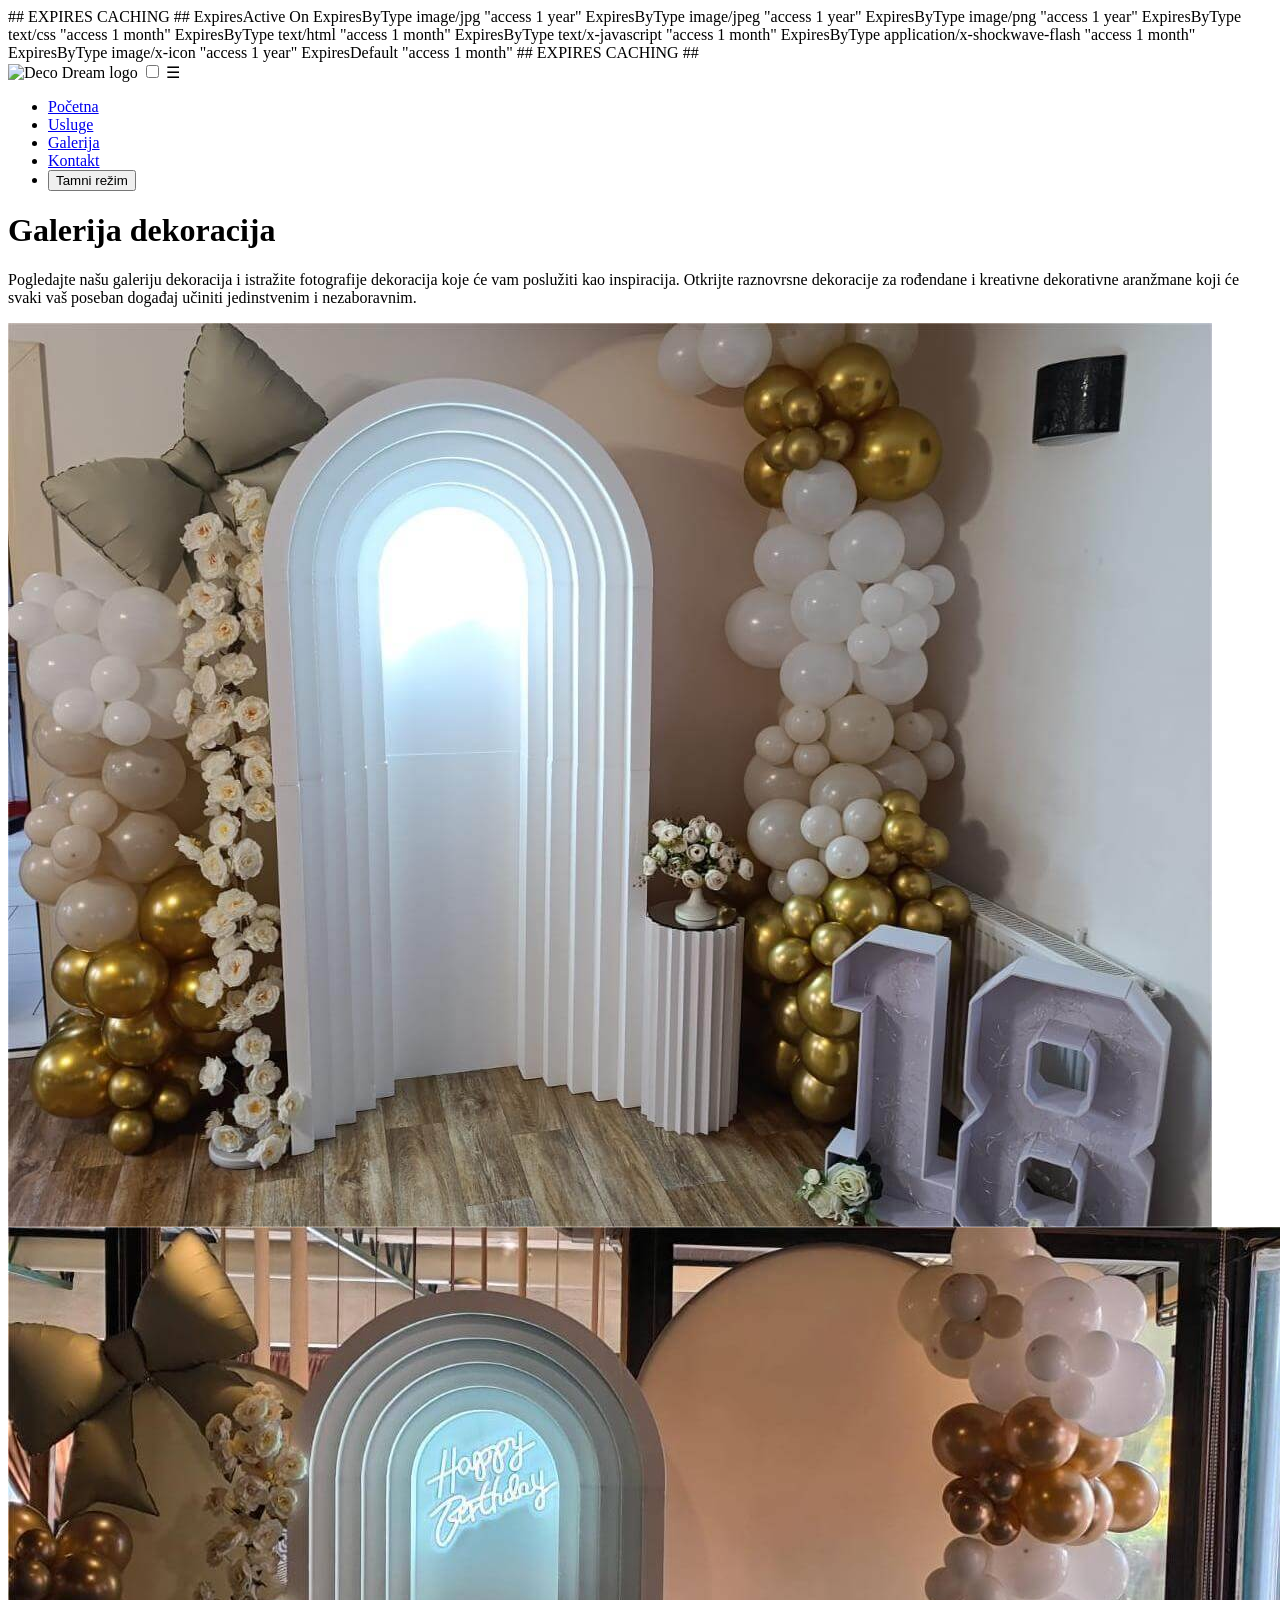
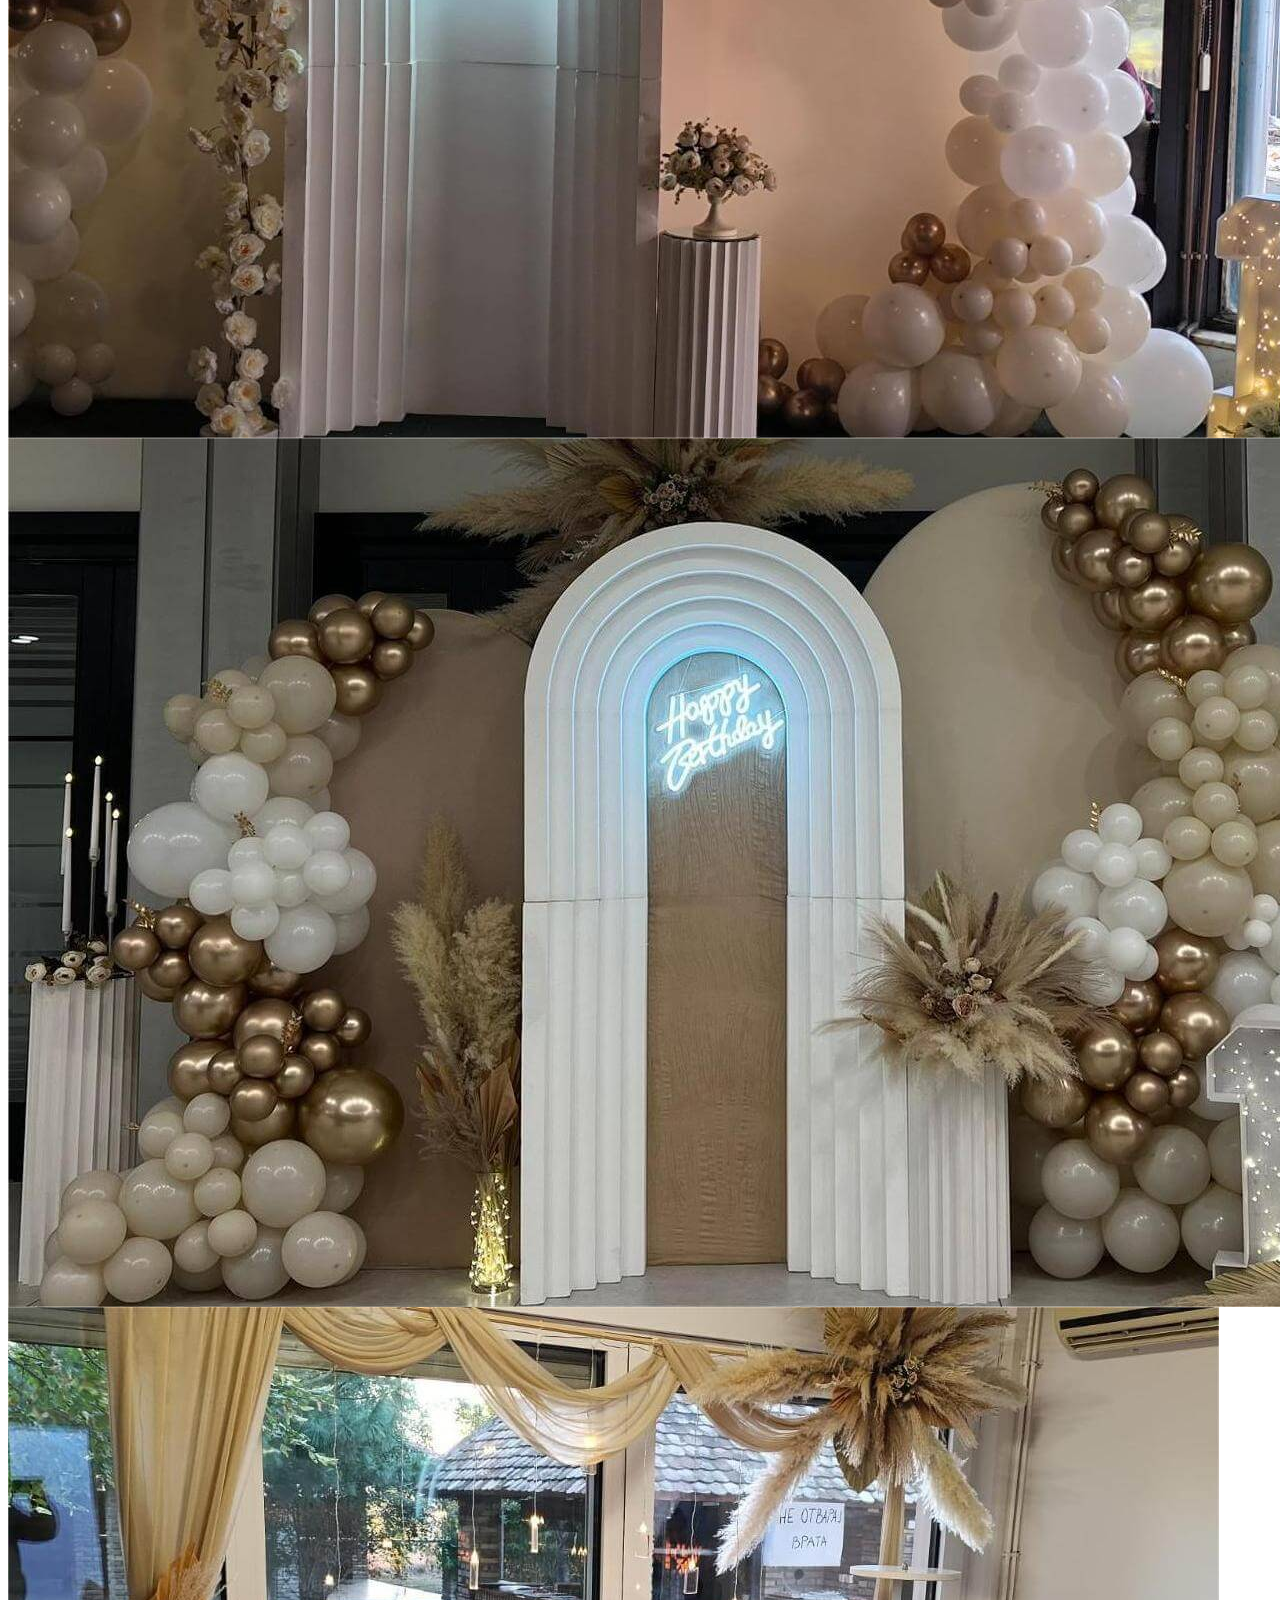
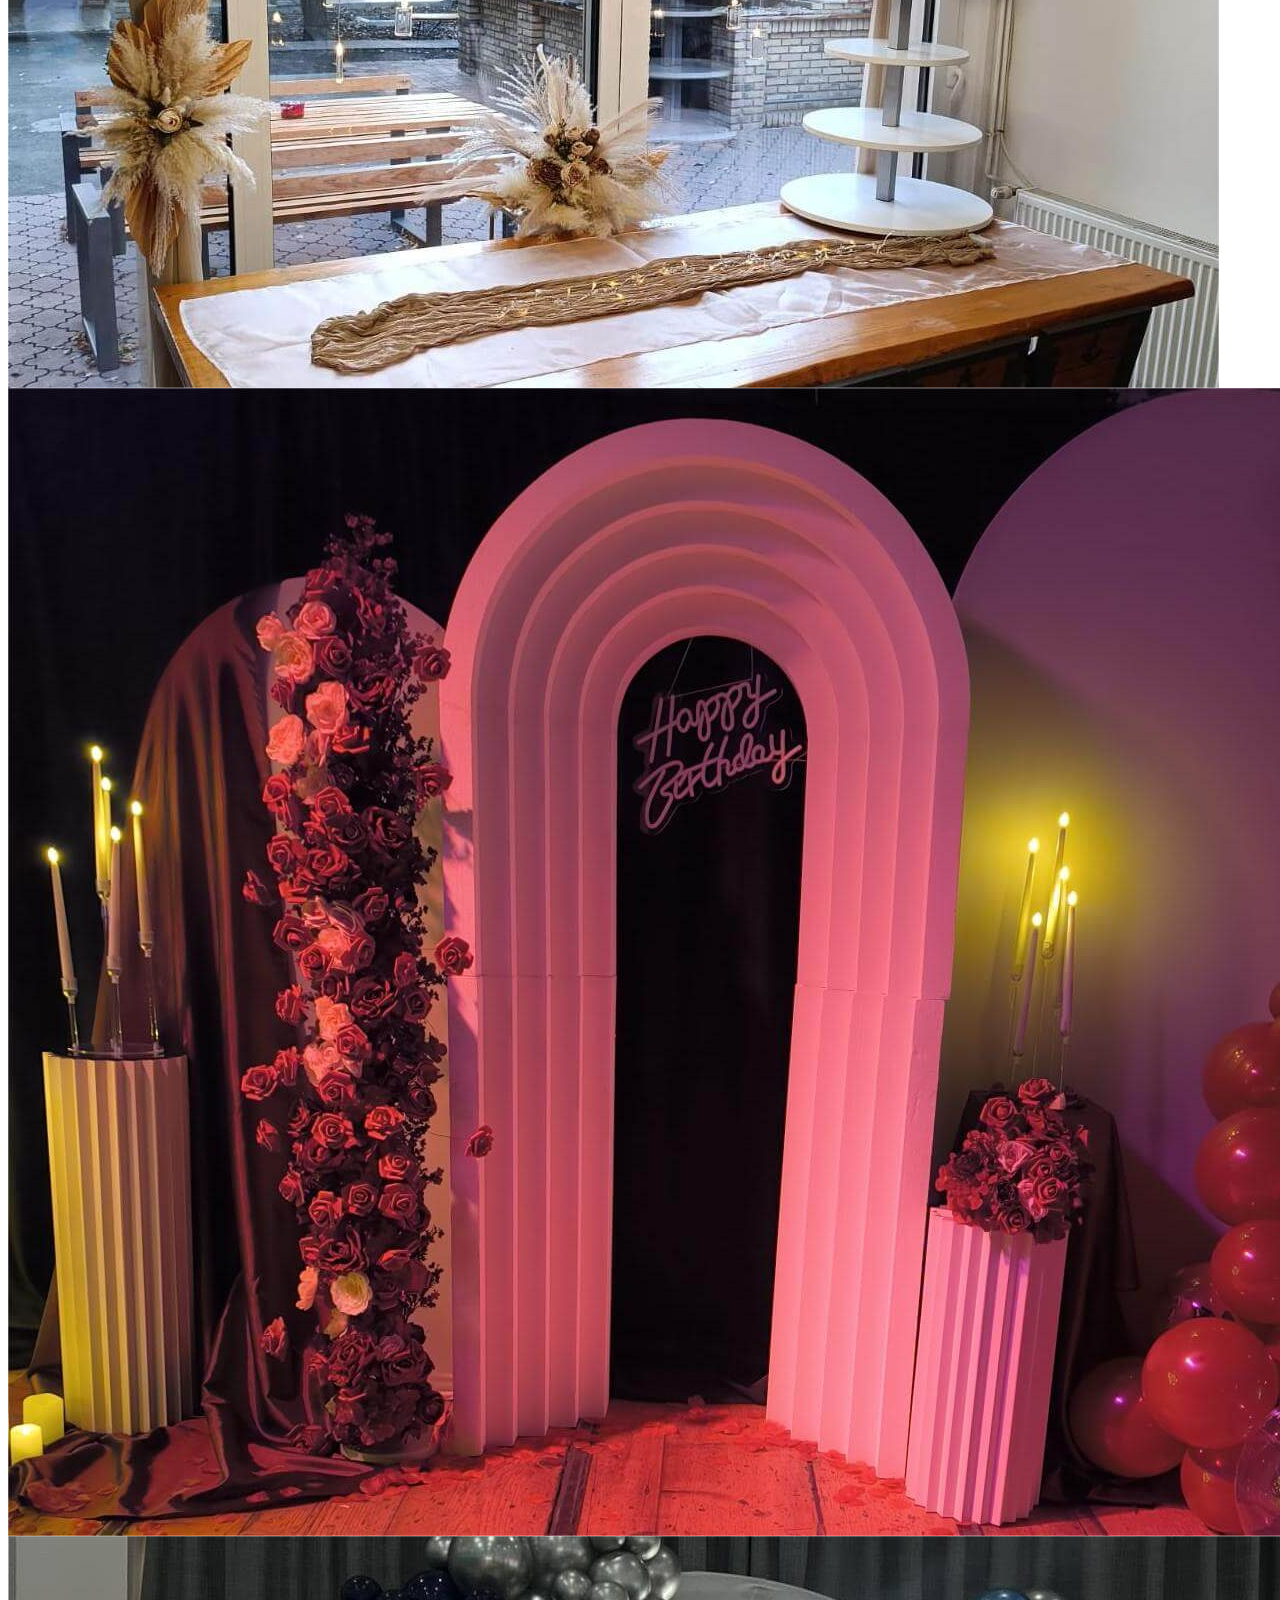
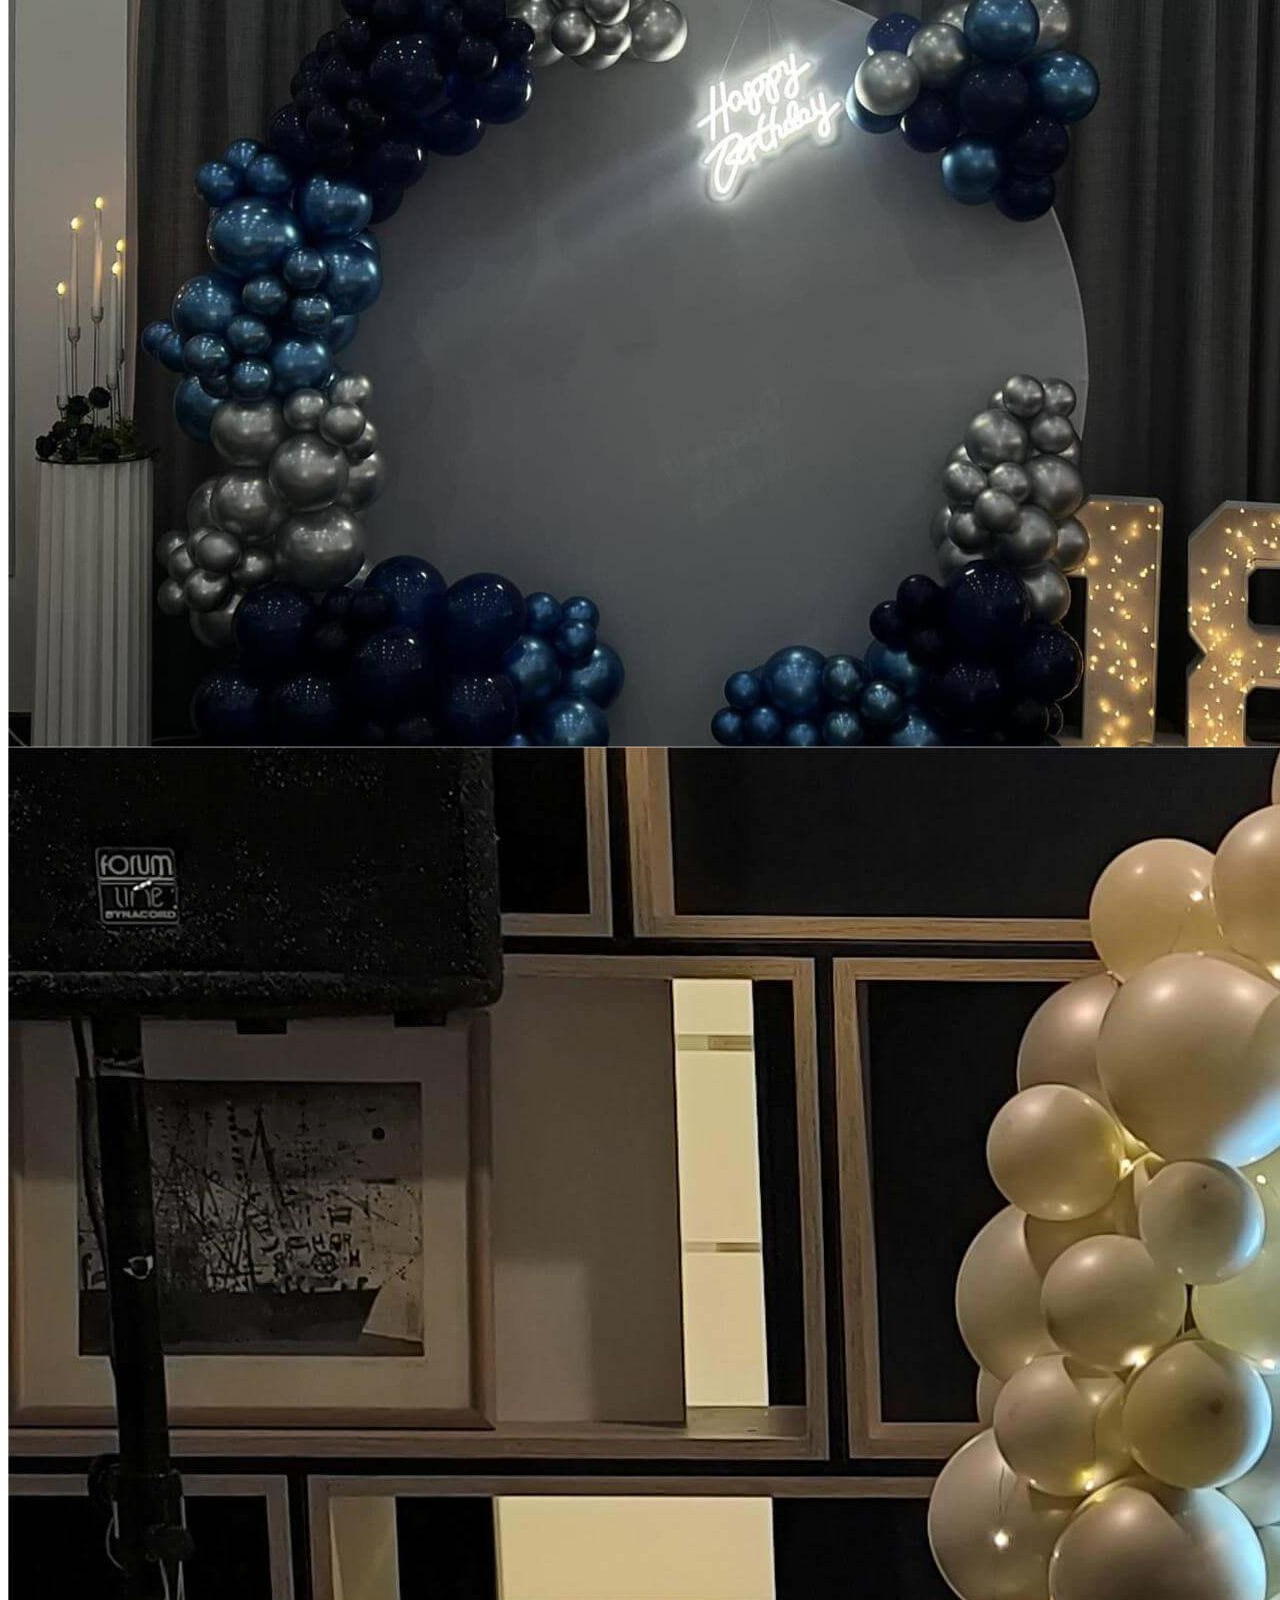
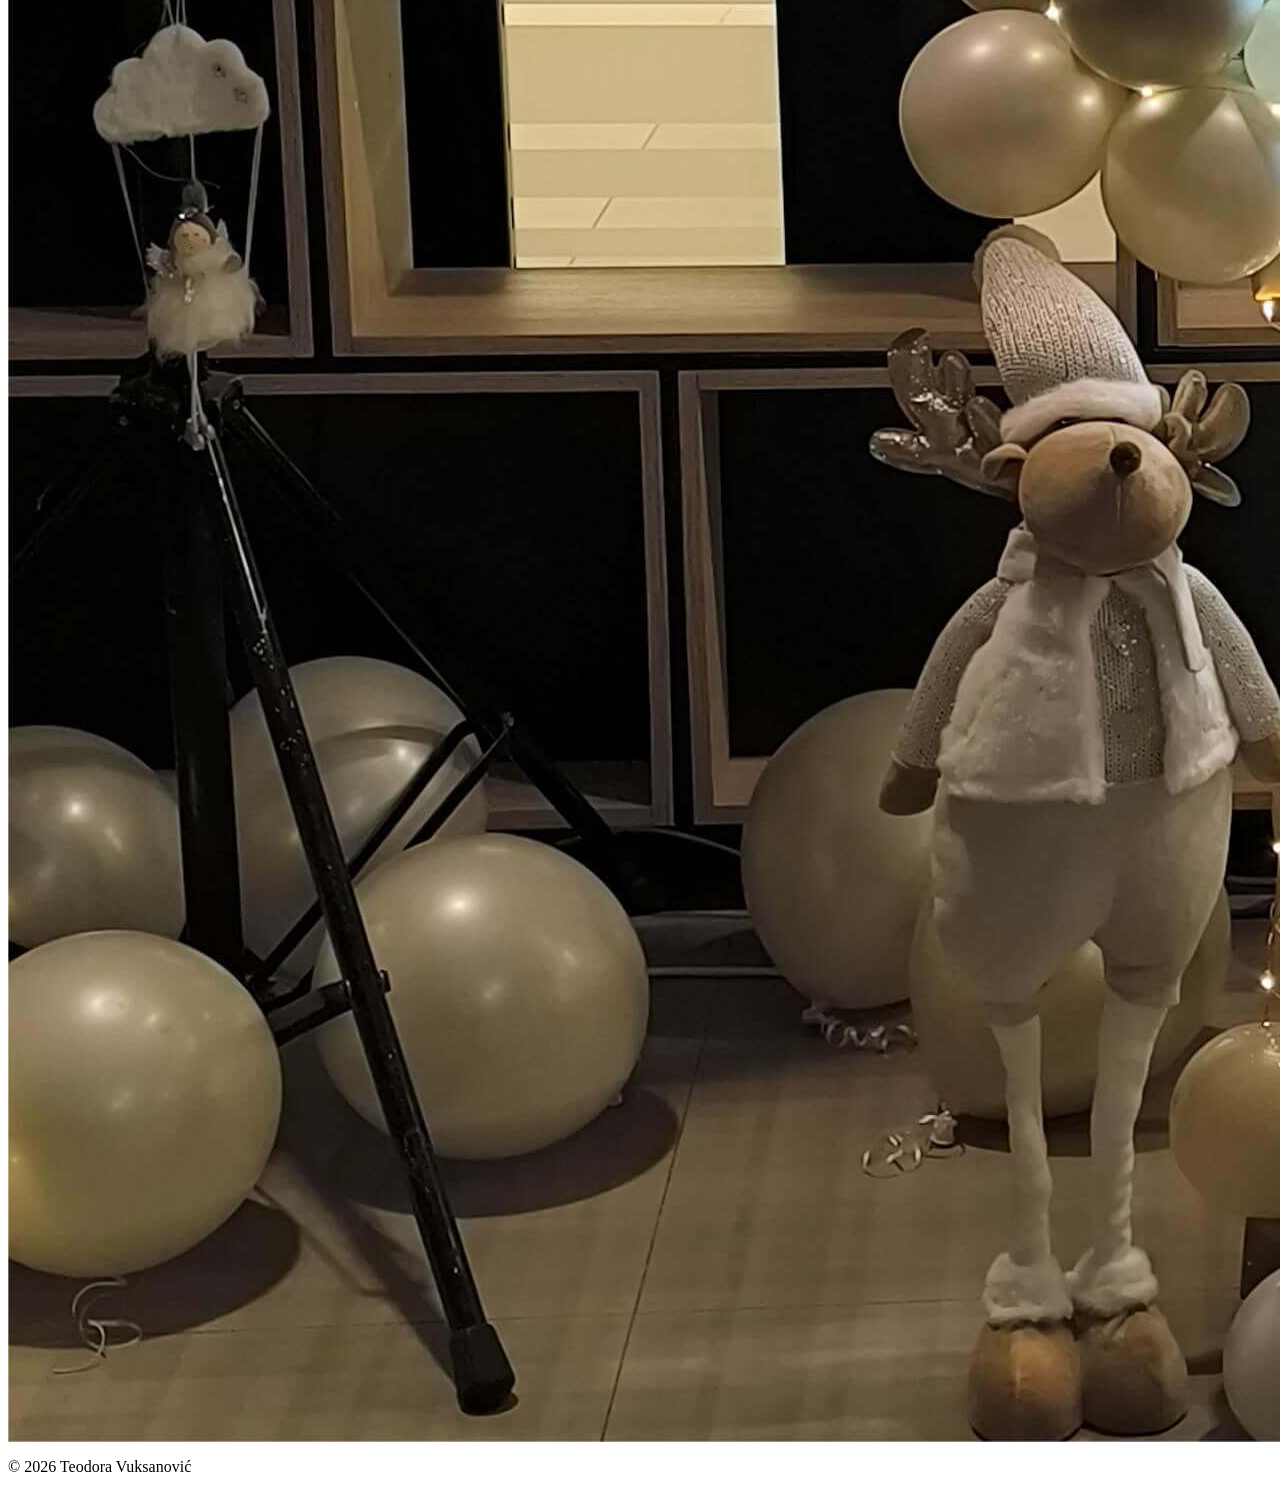
==== galerija.html @ a6660d93 "upgrade code" ====
## EXPIRES CACHING ##
<IfModule mod_expires.c>
ExpiresActive On
ExpiresByType image/jpg "access 1 year"
ExpiresByType image/jpeg "access 1 year"
ExpiresByType image/png "access 1 year"
ExpiresByType text/css "access 1 month"
ExpiresByType text/html "access 1 month"
ExpiresByType text/x-javascript "access 1 month"
ExpiresByType application/x-shockwave-flash "access 1 month"
ExpiresByType image/x-icon "access 1 year"
ExpiresDefault "access 1 month"
</IfModule>
## EXPIRES CACHING ##

<!DOCTYPE html>
<html lang="sr">
<head>
    <meta charset="UTF-8">
    <meta name="viewport" content="width=device-width, initial-scale=1.0">
    <title>Galerija | Deco Dream</title>
    <meta name="keywords" content="galerija dekoracija, fotografije dekoracija, dekoracije za rodjendane, dekorativni aranzmani">
    <meta name="description" content="Pogledajte Deco Dream galeriju i pronađite inspiraciju kroz fotografije dekoracija i aranžmana.">
    <meta name="author" content="Teodora Vuksanović">
    <link rel="icon" type="image/x-icon" href="slike/favicon.ico">
    <link rel="stylesheet" href="style.css">
</head>
<body>
<header>
    <nav class="meni">
        <img class="logo" src="slike/logo_Deco_Dream.png" alt="Deco Dream logo">
        <input type="checkbox" id="menu-toggle">
        <label for="menu-toggle" class="hamburger">&#9776;</label>
          <ul class="meni_linkovi">
            <li><a href="index.html" class="dugme">Početna</a></li>
            <li><a href="usluge.html" class="dugme">Usluge</a></li>
            <li><a href="galerija.html" class="dugme">Galerija</a></li>
            <li><a href="kontakt.html" class="dugme">Kontakt</a></li>
            <li><button class="dugme" id="tamno" onclick="tamni_rezim()">Tamni režim</button></li>
          </ul>
    </nav>
</header>

<main class="sadrzaj">
<div class="naslov">
<h1>Galerija dekoracija</h1>
<p>Pogledajte našu galeriju dekoracija i istražite fotografije dekoracija koje će vam poslužiti kao inspiracija. Otkrijte raznovrsne dekoracije za rođendane i kreativne dekorativne aranžmane koji će svaki vaš poseban događaj učiniti jedinstvenim i nezaboravnim.</p>
</div>
<div class="galerija_container">
<div class="red">
    <div class="kolona">
        <img src="slike/slika1.jpg" alt="Dekoracija 18. rođendana">
        <img src="slike/slika2.jpg" alt="Dekoracija 18. rođendana">

        <img src="slike/slika3.jpg" alt="Dekoracija 18. rođendana">
    </div>
    <div class="kolona">
        <img src="slike/slika4.jpg" alt="Dekoracija 18. rođendana">
       
        <img src="slike/slika5.jpg" alt="Dekoracija 18. rođendana">

        <img src="slike/slika6.jpg" alt="Dekoracija 50. rođendana">

        <img src="slike/slika7.jpg" alt="Dekoracija švedskog stola">
    </div>   
</div> 
</div>
</main>
<footer>
  <p>&copy; 2026 Teodora Vuksanović</p>
</footer>
<script src="scriptDark.js"></script>
</body>
</html>
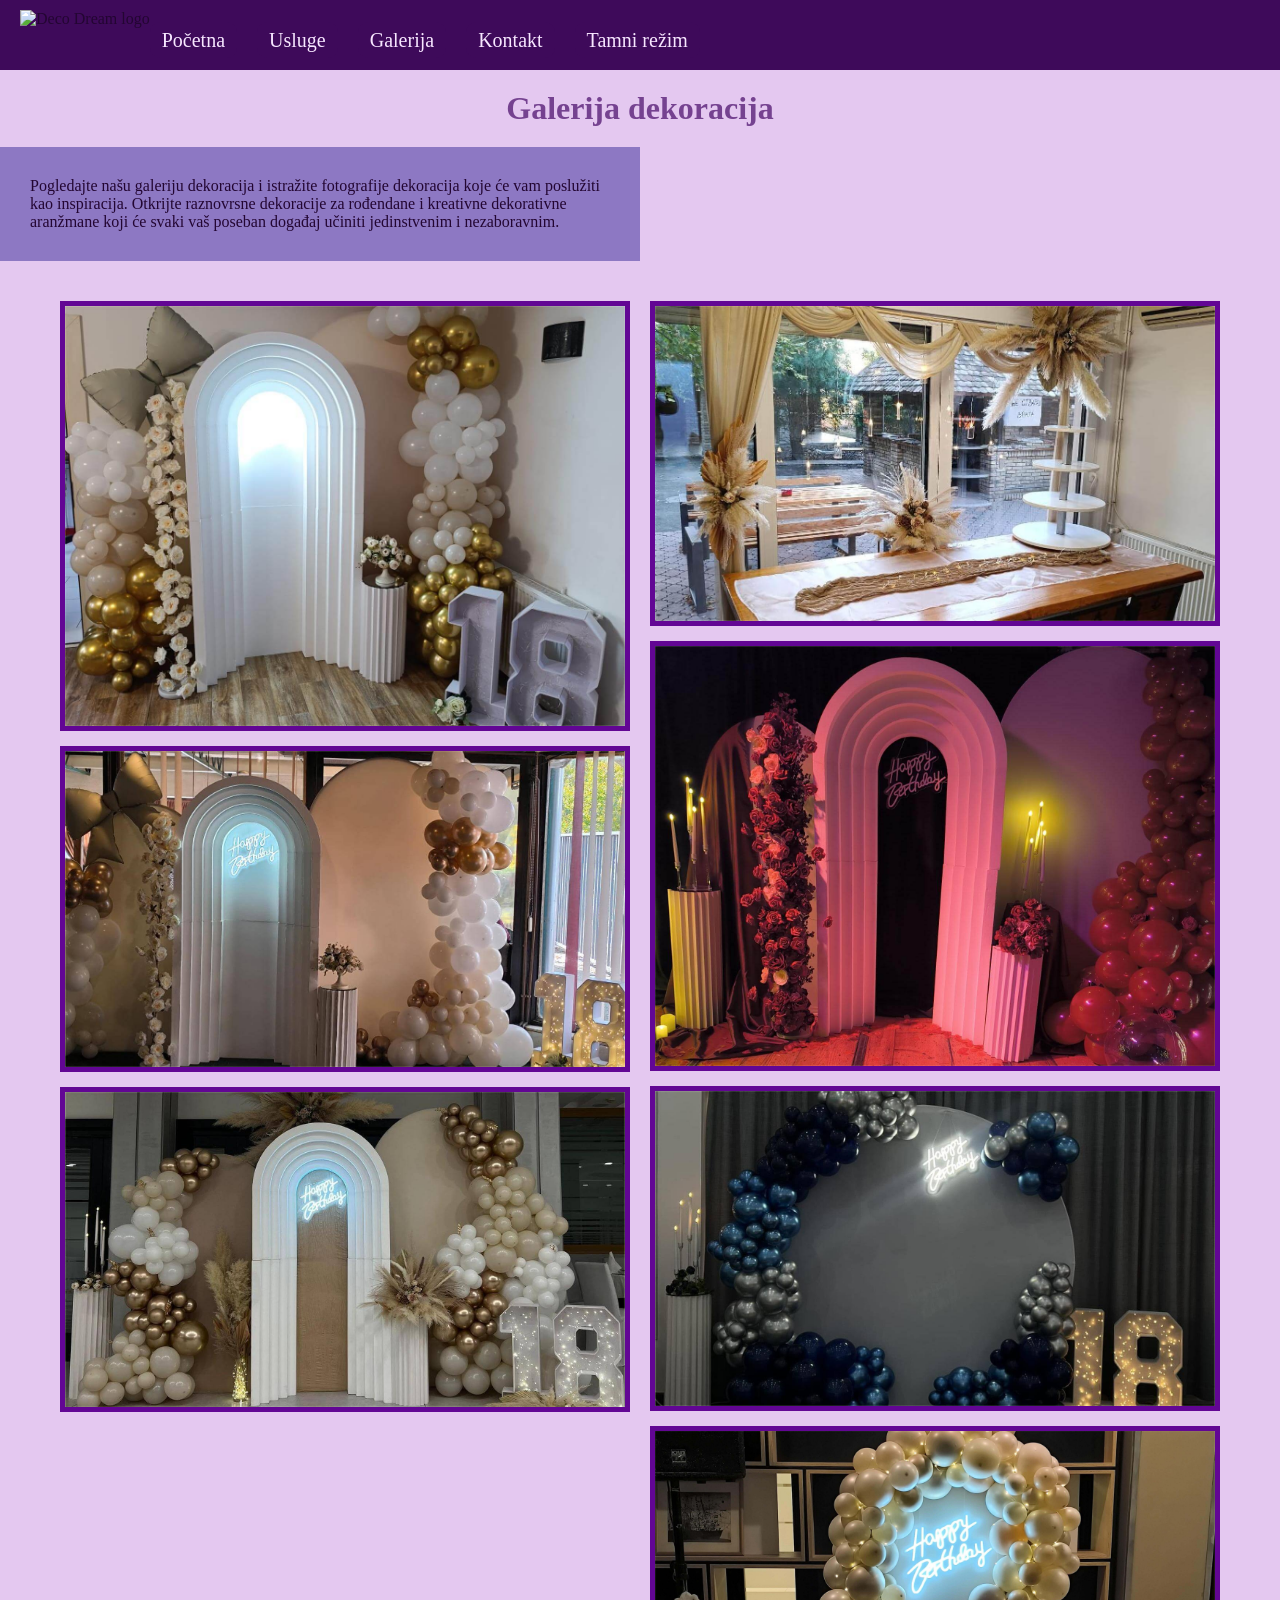
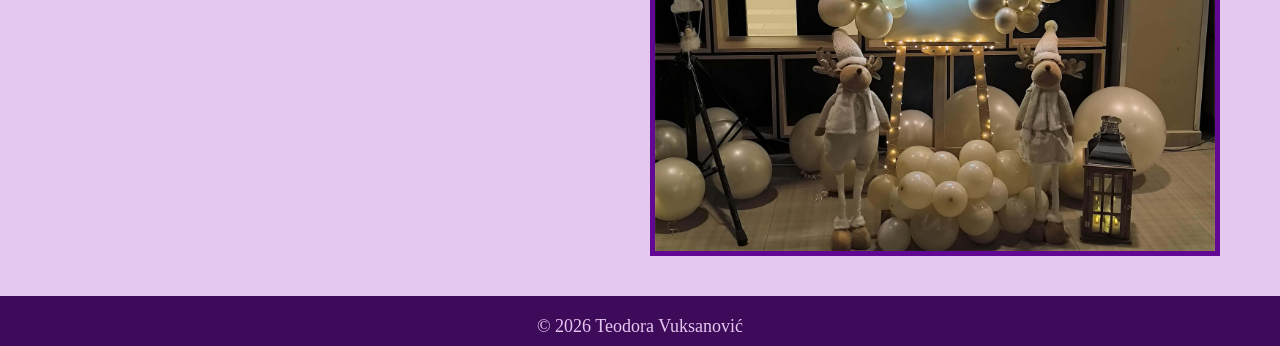
==== commit d47c181c: "edit" ====
--- a/galerija.html
+++ b/galerija.html
@@ -1,18 +1,3 @@
-## EXPIRES CACHING ##
-<IfModule mod_expires.c>
-ExpiresActive On
-ExpiresByType image/jpg "access 1 year"
-ExpiresByType image/jpeg "access 1 year"
-ExpiresByType image/png "access 1 year"
-ExpiresByType text/css "access 1 month"
-ExpiresByType text/html "access 1 month"
-ExpiresByType text/x-javascript "access 1 month"
-ExpiresByType application/x-shockwave-flash "access 1 month"
-ExpiresByType image/x-icon "access 1 year"
-ExpiresDefault "access 1 month"
-</IfModule>
-## EXPIRES CACHING ##
-
 <!DOCTYPE html>
 <html lang="sr">
 <head>
--- a/style.css
+++ b/style.css
@@ -0,0 +1,675 @@
+* {
+    box-sizing: border-box;
+    margin: 0;
+    padding: 0;
+    font-family: 'Times New Roman', Times, serif;
+    color: #230632;
+}
+
+body {
+    display: flex;
+    flex-direction: column;
+    width: 100%;
+    min-height: 100vh;
+    background-color: #e4c8f0;
+
+}
+.sadrzaj{
+        flex: 1;
+}
+
+header{
+    position: sticky;
+    top: 0;
+    z-index: 9999;
+}
+
+.meni{
+    position: sticky;
+    top: 0;
+    left: 0;
+    z-index: 8000;
+    display: flex;
+    align-items: center;
+    height: 70px;
+    width: 100%;
+    padding: 10px 20px;
+    background-color: #3e0a5a;
+}
+
+.logo{
+    height: 50px;
+    width: auto;
+}
+
+.meni_linkovi{
+    list-style-type: none;
+    display: flex;
+    align-items: center;
+    gap: 20px;
+    margin: 0;
+    padding: 0;
+}
+
+.meni_linkovi li a, #tamno, #obrisiPretragu{
+    text-decoration: none;
+    display: flex;
+    align-items: center;
+    font-size: 20px;
+    padding: 8px 12px;
+    line-height: 1;
+}
+
+ .dugme {
+    font-size: 16px;
+    margin-top: 10px;
+    padding: 10px;
+    border-radius: 10px;
+    background: #3e0a5a;
+    color: #f7e7ff;
+    border: none;
+    cursor: pointer;
+    transition: 0.3s;
+}
+
+#nedavnoDugme{
+    width: 20%;
+    height: 45px;
+    margin-left: 25px;
+    margin-top: 50px;
+    margin-bottom: 50px;  
+    
+}
+
+.dugme:hover{
+    background-color:  #d694fa;
+    color: #3e0a5a;
+}
+
+.hamburger {
+    display: none; 
+    font-size: 30px;
+    cursor: pointer;
+    color: #e4c8f0;
+}
+
+#menu-toggle {
+    display: none; 
+}
+
+.fb-share-button{
+    margin-left: auto;
+}
+
+.hero-image {
+  width: 100%;
+  height: 500px;
+  min-height: 300px;
+  margin-bottom: 60px;
+  background-image:linear-gradient(rgba(198, 151, 206, 0.25), rgba(198, 151, 206, 0.25)), url("slike/Picsart_25-06-07_01-15-34-811.jpg");
+  background-position: center;
+  background-repeat: no-repeat;
+  background-size: cover;
+  position: relative;
+}
+
+.hero-text {
+  position: absolute;
+  top: 50%;
+  left: 50%;
+  transform: translate(-50%, -50%);
+  text-align: center;
+}
+
+.hero-text h1 {
+  font-size: 5vw;
+}
+
+.hero-text p {
+  font-size: 3vw;
+}
+
+#button {
+    display: inline-block;
+    margin-top: 10px;
+    padding: 12px 20px;
+    text-decoration: none;
+}
+
+.onama_galerija {
+    max-width: 1200px;
+    margin: 40px auto;
+    padding: 0 20px;
+
+    display: grid;
+    grid-template-columns: 1fr 1.3fr;
+    gap: 40px;
+    align-items: start;
+}
+
+.info {
+    
+    padding: 30px;
+    background-color: #614faba7;
+}
+
+.info h1 {
+    font-size: 50px;
+    text-align: center;
+}
+
+.info p {
+    font-size: 25px;
+}
+
+.galerija_kontejner, .galerija_slideshow { 
+    position: relative; 
+    width: 100%; 
+    max-width: 800px;
+    margin: auto; 
+}
+
+.galerija_slideshow { 
+    height: 450px;    
+    overflow: hidden; 
+    background-color: #f0f0f0;
+}
+.galerija_slideshow img { 
+    width: 100%;
+    height: 100%;    
+    object-fit: cover; 
+    display: block;
+}
+
+.prev, .next {
+    cursor: pointer;
+    position: absolute;
+    top: 50%;
+    transform: translateY(-50%);
+    padding: 16px;
+    color: white;
+    font-weight: bold;
+    font-size: 20px;
+    background-color: rgba(0,0,0,0.3);
+    border-radius: 0 3px 3px 0;
+    user-select: none;
+    transition: 0.3s;
+}
+.next { right: 0; border-radius: 3px 0 0 3px; }
+.prev:hover, .next:hover { background-color: rgba(0,0,0,0.8); }
+
+
+.tacka {
+    cursor: pointer;
+    height: 15px;
+    width: 15px;
+    margin: 0 5px;
+    background-color: #bbb;
+    border-radius: 50%;
+    display: inline-block;
+    transition: 0.6s ease;
+}
+.active, .tacka:hover { background-color: #717171; }
+
+#unos{
+    width: 100%;
+    max-width: 400px;
+    display: block;
+    padding: 10px 15px;
+    margin: 0;
+    border: 2px solid #3e0a5a;
+    border-radius: 10px;
+    font-size: 16px;
+    outline: none;
+}
+
+#unos:focus {
+    border-color: #d694fa;
+}
+
+.usluge{
+    display: flex;
+    justify-content: center;
+    flex-wrap: wrap;
+    gap: 15px;
+    padding: 15px;
+    margin: 30px auto;
+    width: fit-content;
+    z-index: 100;
+}
+
+.usluge h1 {
+    position: relative;
+    text-decoration: none; 
+    color: #754290; 
+}
+
+.usluge p {
+    position: relative;
+    padding: 30px;
+    width: 50%;
+    background-color: #614faba7;
+}
+.usluge a {
+    position: relative;
+    text-decoration: none; 
+    color: #754290; 
+    transition: 0.3s;
+    padding: 5px 10px; 
+}
+
+.usluge a::after {
+    content: "";
+    position: absolute;
+    bottom: 4px;
+    left: 50%;
+    transform: translateX(-50%) scaleX(0);
+    width: 80%;
+    height: 2px;
+    background: #d694fa;
+    transition: 0.3s ease;
+}
+
+.usluge a:hover {
+    color: #5a0f80; 
+}
+
+.usluge a:hover::after {
+    transform: translateX(-50%) scaleX(1);
+}
+
+.usluge a.aktivan::after {
+    transform: translateX(-50%) scaleX(1);
+}
+#detalji {
+    display: grid;
+    grid-template-columns: repeat(auto-fit, minmax(260px, 1fr));
+    gap: 20px;
+    padding: 25px;
+}
+
+.kartica {
+    background: white;
+    border-radius: 15px;
+    padding: 20px;
+    width: 85%;
+    min-height: 160px;
+    box-shadow: 0 6px 18px rgba(0,0,0,0.08);
+    transition: 0.3s ease;
+    display: flex;
+    flex-direction: column;
+    justify-content: space-between;
+}
+
+.kartica:hover {
+    transform: translateY(-5px);
+    box-shadow: 0 10px 25px rgba(0,0,0,0.12);
+}
+
+.kartica h2 {
+    font-size: 18px;
+    margin-bottom: 10px;
+}
+
+.kartica p {
+    font-size: 14px;
+    line-height: 1.4;
+    color: #555;
+}
+
+#popupBox {
+    position: fixed;
+    inset: 0;
+
+    display: none;
+    justify-content: center;
+    align-items: center;
+
+    background: rgba(0,0,0,0.6);
+    z-index: 9999;
+}
+
+.popup {
+    background: white;
+    width: 90%;
+    max-width: 650px;
+
+    padding: 25px;
+    border-radius: 15px;
+
+    box-shadow: 0 15px 40px rgba(0,0,0,0.25);
+
+    animation: popupIn 0.25s ease;
+}
+
+@keyframes popupIn {
+    from {
+        transform: scale(0.85);
+        opacity: 0;
+    }
+    to {
+        transform: scale(1);
+        opacity: 1;
+    }
+}
+
+.popup h1 {
+    font-size: 22px;
+    margin-bottom: 10px;
+}
+
+.popup p {
+    color: #555;
+}
+
+.popup h3 {
+    margin-top: 10px;
+    color: #3e0a5a;
+}
+
+.popup ul {
+    margin-top: 10px;
+    padding-left: 20px;
+}
+
+.popup li {
+    margin-bottom: 6px;
+}
+
+#nedavnoPregledano{
+    background:white;
+    margin:20px;
+    padding:20px;
+    border-radius:10px;
+    box-shadow:0 2px 10px rgba(0,0,0,0.1);
+}
+
+table{
+    width:100%;
+    border-collapse:collapse;
+}
+
+td, th{
+    padding:10px;
+    border-bottom:1px solid #ddd;
+    text-align:left;
+}
+
+
+.naslov h1{
+    text-align: center;
+    padding: 20px;
+    color: #754290;
+}
+
+.naslov p {
+    position: relative;
+    padding: 30px;
+    width: 50%;
+    background-color: #614faba7;
+}
+
+.galerija_container {
+    max-width: 1200px;
+    margin: 40px auto;
+    padding: 0 20px;
+}
+
+.red {
+    display: flex;
+    gap: 20px; 
+}
+
+.kolona {
+    flex: 1;
+    display: flex;
+    flex-direction: column;
+    gap: 15px;
+}
+
+.kolona img {
+    width: 100%;
+    border: 5px solid #620694;
+    display: block;
+}
+
+.forma{
+    display: flex;
+    justify-content: center;
+    max-width: 600px;
+    width: 90%;
+    margin: 40px auto;
+    border-radius: 5px;
+    background-color: #e4c8f0;
+    border: 2px solid #3e0a5a;
+    padding: 15px;
+}
+
+
+
+#naslov_forma {
+    text-align: center;
+    margin-top: 20px;
+    color: #754290;
+}
+
+#naslov_forma p {
+    position: relative;
+    padding: 30px;
+    width: 50%;
+    background-color: #614faba7;
+}
+
+label{
+    width: 100%;
+    margin-bottom: 10px;
+}
+
+input, select, textarea {
+  width: 100%;
+  margin-bottom: 10px;
+  padding: 10px;
+  border: 2px solid #3e0a5a;
+  border-radius: 5px;
+  resize: vertical;
+  box-sizing: border-box;
+}
+
+input::placeholder, select::placeholder, textarea::placeholder{
+    color: black;
+}
+
+.dugmadi{
+    display: flex;
+    justify-content: center;
+    gap: 20px;
+}
+
+input[type=submit], input[type=reset]{
+    width: 200px;   
+}
+
+@media (max-width: 900px) {
+
+    .onama_galerija {
+        grid-template-columns: 1fr;
+    }
+
+    .galerija_slideshow {
+        height: 300px;
+    }
+
+    .red {
+        flex-direction: column;
+    }
+
+    #detalji {
+        grid-template-columns: 1fr;
+    }
+
+    .kartica {
+        width: 100%;
+    }
+
+    .info{
+        text-align: center;
+    }
+}
+
+@media (max-width: 768px) {
+
+    .meni {
+        flex-wrap: wrap;
+        height: auto;
+        padding: 10px;
+    }
+
+    .logo {
+        height: 45px;
+    }
+
+    .hamburger {
+        display: block;
+        margin-left: auto;
+    }
+
+    .meni_linkovi {
+        display: none;
+        flex-direction: column;
+        width: 100%;
+        gap: 10px;
+        margin-top: 10px;
+    }
+
+    #menu-toggle:checked + .hamburger + .meni_linkovi {
+        display: flex;
+    }
+
+    .meni_linkovi li a {
+        justify-content: center;
+        width: 100%;
+    }
+
+    #tamno {
+        width: 100%;
+        margin: 10px 0 0;
+        justify-content: center;
+    }
+
+    #unos {
+        max-width: 100%;
+        margin: 20px auto;
+    }
+
+    #obrisiPretragu {
+        width: 100%;
+        margin-top: 10px;
+    }
+
+    .usluge {
+        flex-direction: column;
+        align-items: center;
+        width: 90%;
+    }
+
+    .dugmadi {
+        flex-direction: column;
+        align-items: center;
+    }
+
+    input[type=submit],
+    input[type=reset] {
+        width: 100%;
+    }
+
+    .hero-text h1 {
+        font-size: 8vw;
+    }
+
+    .hero-text p {
+        font-size: 5vw;
+    }
+
+    .onama_galerija {
+        grid-template-columns: 1fr;
+    }
+
+    .red {
+        flex-direction: column;
+    }
+
+    .kartica {
+        width: 100%;
+    }
+
+    .galerija_slideshow {
+        height: 300px;
+    }
+
+    #nedavnoDugme {
+        width: 80%;
+        margin: 20px auto;
+        display: block;
+    }
+}
+
+@media (max-width: 600px) {
+
+    .galerija_slideshow {
+        height: 30vh;
+    }
+
+    form {
+        flex-direction: column;
+    }
+
+    input, select, textarea {
+        width: 100%;
+    }
+
+    input[type=submit],
+    input[type=reset] {
+        width: 100%;
+    }
+}
+
+@media (max-width: 400px) {
+
+    .logo {
+        height: 40px;
+    }
+
+    .hero-text h1 {
+        font-size: 7vw;
+    }
+
+    .hero-text p {
+        font-size: 5vw;
+    }
+
+    .kartica {
+        padding: 15px;
+    }
+
+    .popup {
+        width: 95%;
+    }
+}
+
+footer {
+    /* position: fixed;
+    left: 0;
+    bottom: 0; */
+    width: 100%;
+    height: 50px;
+    padding: 20px;
+    background-color: #3e0a5a;
+    z-index: 5000;  
+}
+
+footer p{
+    color: #e4c8f0;
+    font-size: 18px;
+    text-align: center;
+}
+
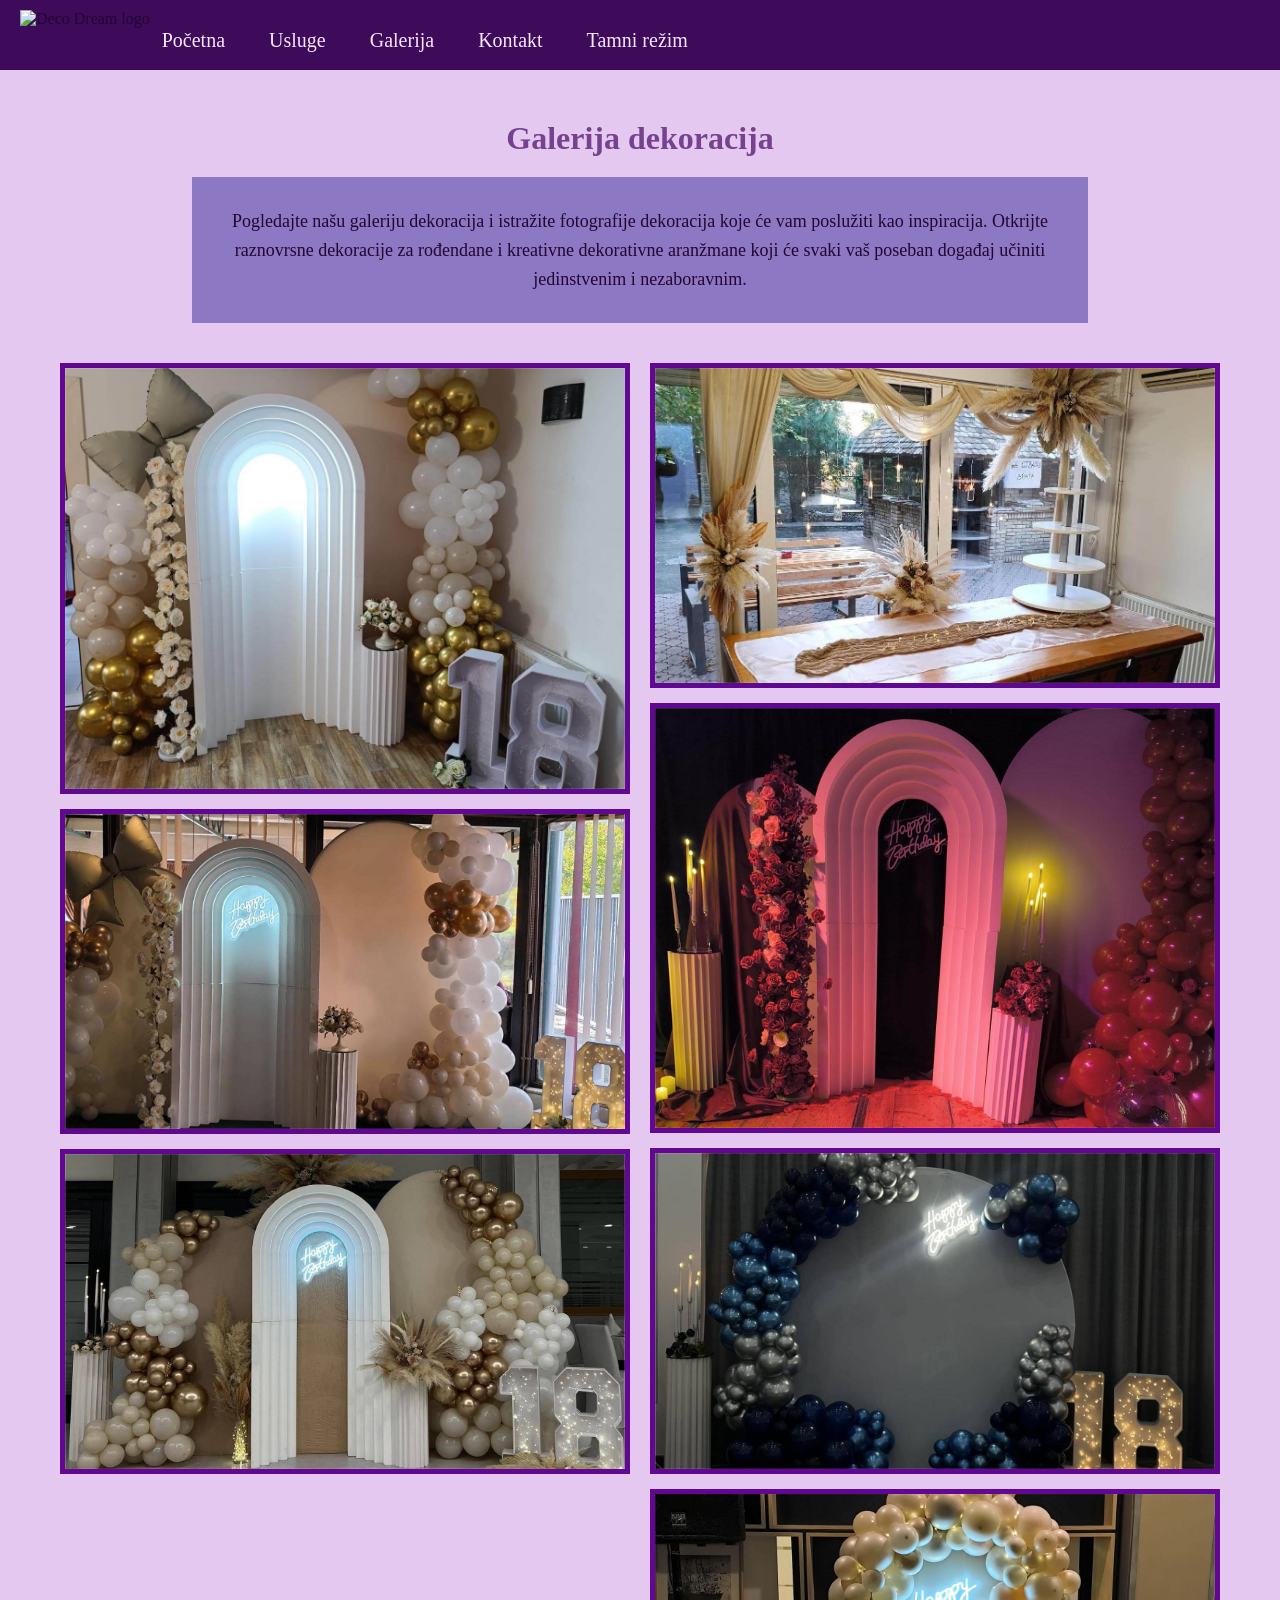
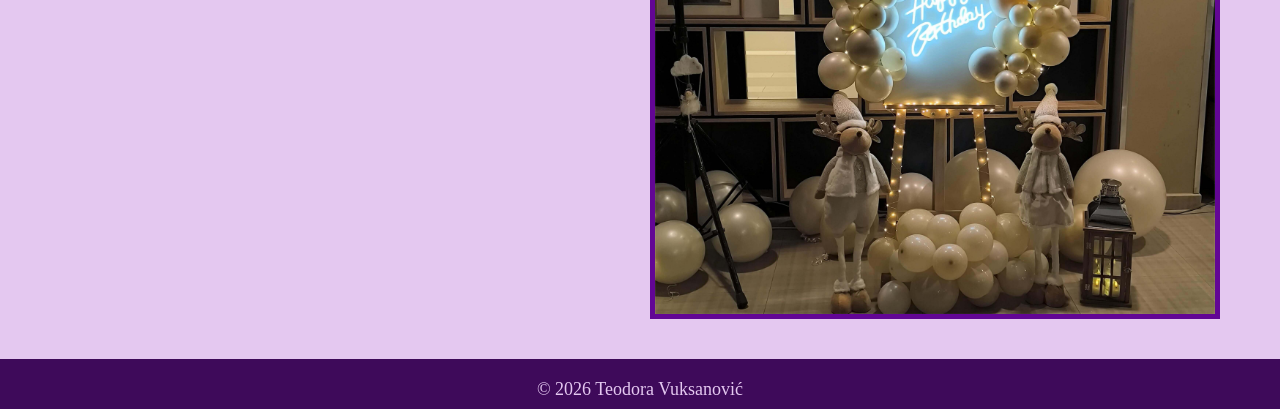
==== commit b2324b62: "edit" ====
--- a/galerija.html
+++ b/galerija.html
@@ -28,8 +28,8 @@
 
 <main class="sadrzaj">
 <div class="naslov">
-<h1>Galerija dekoracija</h1>
-<p>Pogledajte našu galeriju dekoracija i istražite fotografije dekoracija koje će vam poslužiti kao inspiracija. Otkrijte raznovrsne dekoracije za rođendane i kreativne dekorativne aranžmane koji će svaki vaš poseban događaj učiniti jedinstvenim i nezaboravnim.</p>
+        <h1>Galerija dekoracija</h1>
+    <p>Pogledajte našu galeriju dekoracija i istražite fotografije dekoracija koje će vam poslužiti kao inspiracija. Otkrijte raznovrsne dekoracije za rođendane i kreativne dekorativne aranžmane koji će svaki vaš poseban događaj učiniti jedinstvenim i nezaboravnim.</p>
 </div>
 <div class="galerija_container">
 <div class="red">
--- a/style.css
+++ b/style.css
@@ -238,18 +238,6 @@
     z-index: 100;
 }
 
-.usluge h1 {
-    position: relative;
-    text-decoration: none; 
-    color: #754290; 
-}
-
-.usluge p {
-    position: relative;
-    padding: 30px;
-    width: 50%;
-    background-color: #614faba7;
-}
 .usluge a {
     position: relative;
     text-decoration: none; 
@@ -396,17 +384,26 @@
 }
 
 
-.naslov h1{
+.naslov {
+    width: 100%;
+    text-align: center;
+    margin: 30px auto;
+}
+
+.naslov h1 {
     text-align: center;
     padding: 20px;
     color: #754290;
 }
 
 .naslov p {
-    position: relative;
+    width: 70%;
     padding: 30px;
-    width: 50%;
+    margin: 0 auto;
     background-color: #614faba7;
+    font-size: 18px;
+    line-height: 1.6;
+    text-align: center;
 }
 
 .galerija_container {
@@ -454,10 +451,14 @@
 }
 
 #naslov_forma p {
-    position: relative;
     padding: 30px;
     width: 50%;
+    left: 50%;
+    transform: translateX(-50%);
     background-color: #614faba7;
+    font-size: 18px;
+    line-height: 1.6;
+    text-align: center;
 }
 
 label{
@@ -611,6 +612,12 @@
         margin: 20px auto;
         display: block;
     }
+    
+    .naslov p {
+        width: 90%;
+        padding: 20px;
+
+}
 }
 
 @media (max-width: 600px) {
